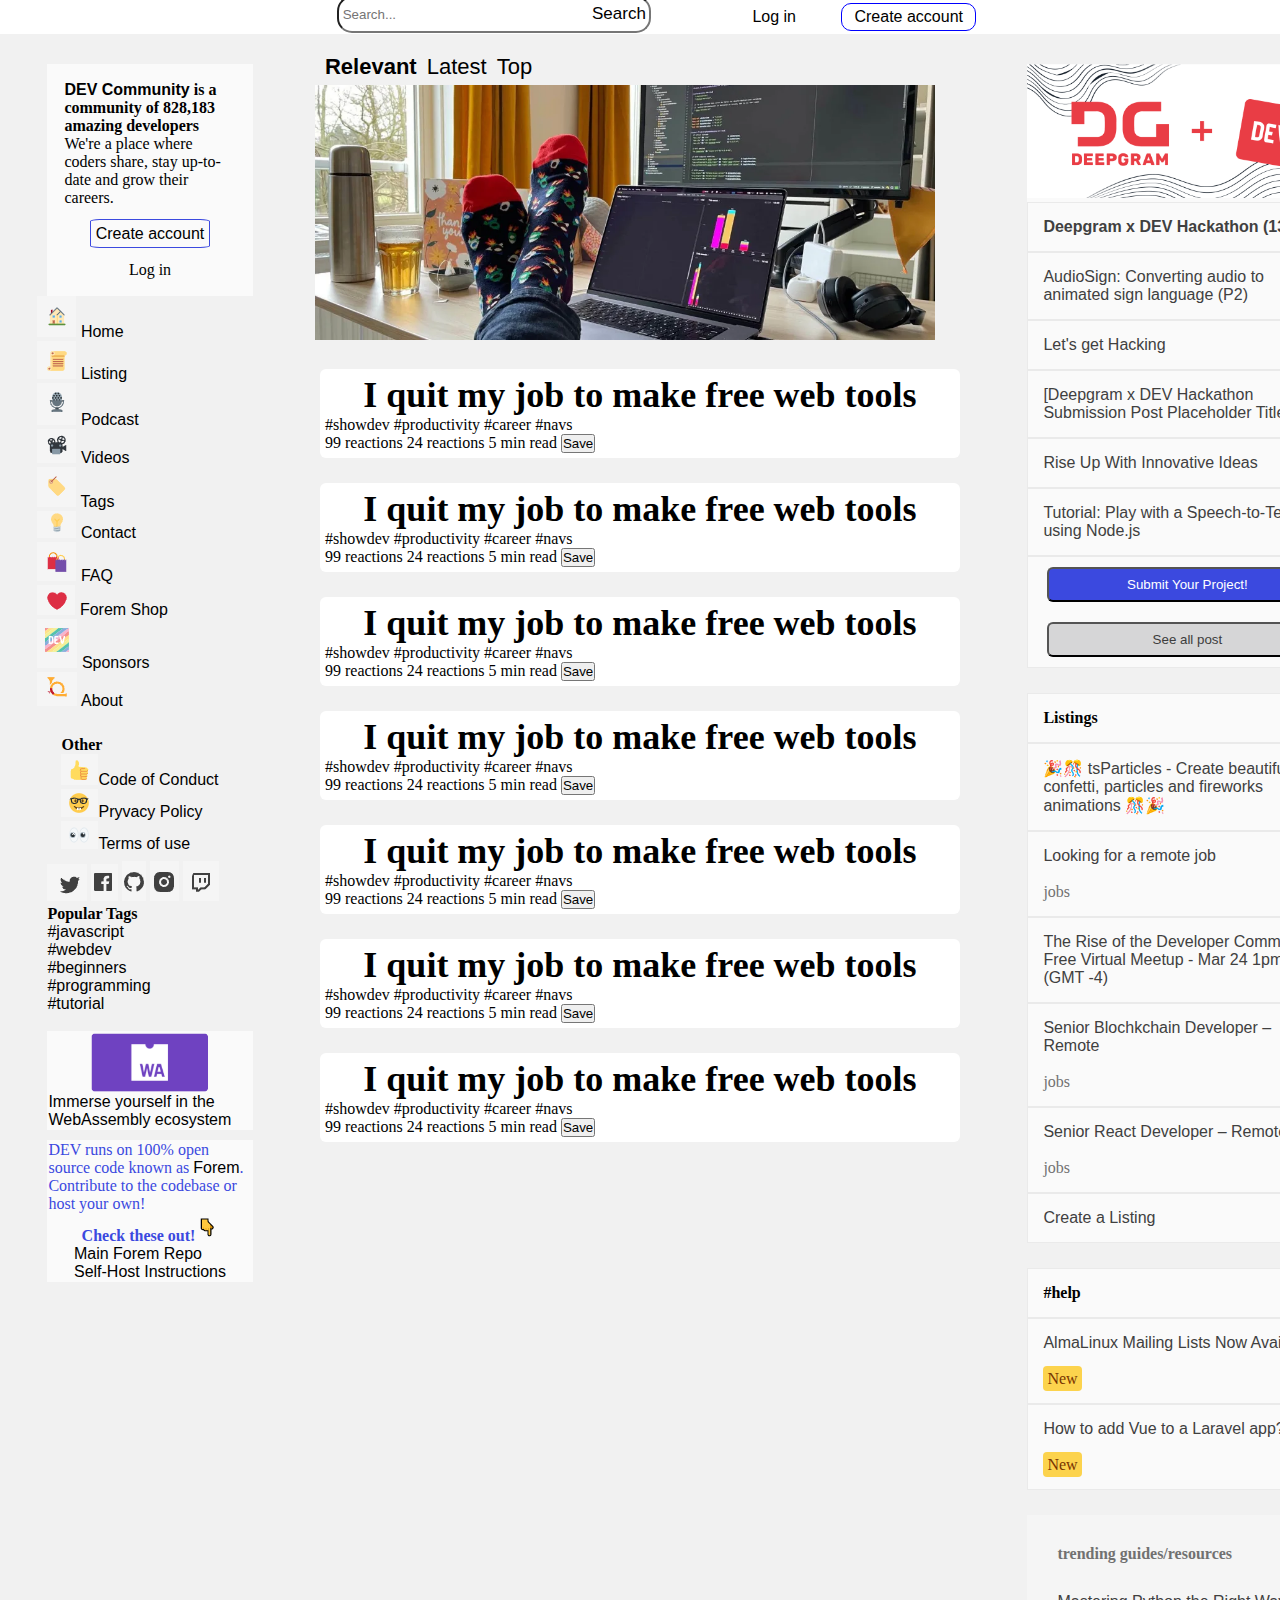
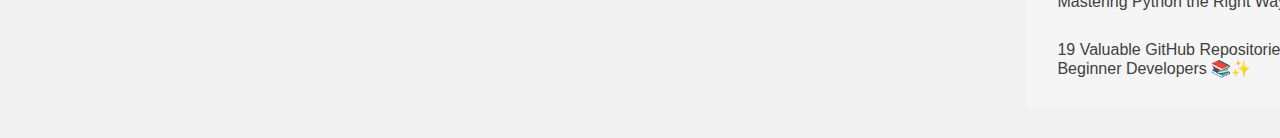
==== Reto_2/Reto_2/index.html @ 8e487f70 "Ultimo doc de reto" ====
<!DOCTYPE html>
<html lang="Es">

<head>
    <meta charset="UTF-8">
    <meta http-equiv="X-UA-Compatible" content="IE=edge">
    <meta name="viewport" content="width=device-width, initial-scale=1.0">
    <link rel="stylesheet" href="./css/styles.css">
    <title>Reto</title>
</head>

<body>
    <header> <!--Aron-->
        <div class="logo-header">
            <img src="https://dev-to-uploads.s3.amazonaws.com/uploads/logos/resized_logo_UQww2soKuUsjaOGNB38o.png" alt="">
        </div>
        <div class="search">
            <form action="#">
                <input type="text"
                    placeholder=" Search... "
                    name="search" >
                    <button type="submit">Search<i></i></button>
            </form>
        </div>
        <nav class="nav-menu">
            <ul>
                <li><a href="#">Log in</a></li>
                <li><a href="#">Create account</a></li>
            </ul>
        </nav>
    </header>
    <div id="alineacion">
        <aside>
            <!-- Daniel-->
    
            <div id="containerAsideIzq1">
                <p><b><a href="#">DEV Community</a> is a community of 828,183 amazing developers</b></p>
                <p>We're a place where coders share, stay up-to-date and grow their careers.</p>
                <br>
                <p><a class="buttonIzq1" href="#">Create account</a></p>
                <br>
                <p>Log in</p>
            </div>
    
            <div id="containerAsideIzq2">
                <ul>
                    <li><img src="./sass/img/casa.png" alt="img"> <a href="">Home</a></li>
                    <li><img src="./sass/img/listings.png" alt="img"> <a href="">Listing</a></li>
                    <li><img src="./sass/img/podcast.png" alt="img"> <a href="">Podcast</a></li>
                    <li><img src="./sass/img/video.png" alt="img"> <a href="">Videos</a></li>
                    <li><img src="./sass/img/Tags.png" alt="img"> <a href="">Tags</a></li>
                    <li><img src="./sass/img/FAQ.png" alt="img"> <a href="">Contact</a></li>
                    <li><img src="./sass/img/forem.png" alt="img"> <a href="">FAQ</a></li>
                    <li><img src="./sass/img/sponsors.png" alt="img"> <a href="">Forem Shop</a></li>
                    <li><img src="./sass/img/about.png" alt="img"> <a href="">Sponsors</a></li>
                    <li><img src="./sass/img/contact.png" alt="img"> <a href="">About</a></li>
                </ul>
            </div><br>
    
            <div id="containerAsideIzq3">
                <p><b>Other</b></p>
                <ul>
                    <li><img src="./sass/img/conduct.png" alt="img"><a href="#">Code of Conduct</a></li>
                    <li><img src="./sass/img/privacy.png" alt="img"><a href="#">Pryvacy Policy</a></li>
                    <li><img src="./sass/img/termsuse.png" alt="img"><a href="#">Terms of use</a></li>
                </ul>
            </div>
    
            <div>
                <img src="./sass/img/tw.png" alt="t">
                <img src="./sass/img/fb.png" alt="f">
                <img src="./sass/img/gh.png" alt="g">
                <img src="./sass/img/sc.png" alt="s">
                <img src="./sass/img/mg.png" alt="m">
            </div>
    
            <div id="containerAsideIzq4">
                <p><b>Popular Tags</b></p>
                <ul>
                    <li>#javascript</li>
                    <li>#webdev</li>
                    <li>#beginners</li>
                    <li>#programming</li>
                    <li>#tutorial</li>
                </ul><br>
            </div>
    
            <div id="containerAsideIzq5">
                <img src="./sass/img/wa.png" alt="wa" width="120px">
                <a href="#">Immerse yourself in the WebAssembly ecosystem 
                    <img src="https://a.slack-edge.com/production-standard-emoji-assets/13.0/google-large/2705.png" alt="">
                </a> 
            </div>
    
            <div id="containerAsideIzq6">
                <p>DEV runs on 100% open source code known as <a href="#">Forem</a>.
                    Contribute to the codebase or host your own!</p>
                <p><b>Check these out! <img src="./sass/img/manita_abajo.png" alt="img"></b></p>
                <ul>
                    <li><a href="#">Main Forem Repo</a></li>
                    <li><a href="#">Self-Host Instructions</a></li>
                </ul>
    
            </div>
    
        </aside>
    
        <main class="maincontainer">
            <!--Nestor-->
            <div class="nav2">
                <ul id="navmain">
                    <strong><li><a id="nav2" href="#">Relevant</a></li></strong>
                    <li><a id="nav2" href="#">Latest</a></li>
                    <li><a id="nav2" href="#">Top</a></li>
                </ul>
            </div>
            <div>
                <img src="./img/imgmain.webp" alt="main" width="620" height="255">
                <article class="article">
                    <h2>I quit my job to make free web tools </h2>
                    <p>#showdev #productivity #career #navs</p>
                    <span>99 reactions </span>
                    <span>24 reactions </span>
                    <span>5 min read </span>
                    <input type="submit" name="submit" value="Save">
                </article>
                <article class="article">
                    <h2>I quit my job to make free web tools </h2>
                    <p>#showdev #productivity #career #navs</p>
                    <span>99 reactions </span>
                    <span>24 reactions </span>
                    <span>5 min read </span>
                    <input type="submit" name="submit" value="Save">
                </article>
                <article class="article">
                    <h2>I quit my job to make free web tools </h2>
                    <p>#showdev #productivity #career #navs</p>
                    <span>99 reactions </span>
                    <span>24 reactions </span>
                    <span>5 min read </span>
                    <input type="submit" name="submit" value="Save">
                </article>
                <article class="article">
                    <h2>I quit my job to make free web tools </h2>
                    <p>#showdev #productivity #career #navs</p>
                    <span>99 reactions </span>
                    <span>24 reactions </span>
                    <span>5 min read </span>
                    <input type="submit" name="submit" value="Save">
                </article>
                <article class="article">
                    <h2>I quit my job to make free web tools </h2>
                    <p>#showdev #productivity #career #navs</p>
                    <span>99 reactions </span>
                    <span>24 reactions </span>
                    <span>5 min read </span>
                    <input type="submit" name="submit" value="Save">
                </article>
                <article class="article">
                    <h2>I quit my job to make free web tools </h2>
                    <p>#showdev #productivity #career #navs</p>
                    <span>99 reactions </span>
                    <span>24 reactions </span>
                    <span>5 min read </span>
                    <input type="submit" name="submit" value="Save">
                </article>
                <article class="article">
                    <h2>I quit my job to make free web tools </h2>
                    <p>#showdev #productivity #career #navs</p>
                    <span>99 reactions </span>
                    <span>24 reactions </span>
                    <span>5 min read </span>
                    <input type="submit" name="submit" value="Save">
                </article>
            </div>
        </main>
        <aside>  <!--Luis-->
            <div id="Side2">
                <div class="BlockM">
                    <div><img id="BlockImg" src="img/deepgram.png"></div>
                    <div class="TitleBox"><a class="Link" href="#">Deepgram x DEV Hackathon (13)</a></div>
                    <div class="SubPageBox"><a href="#" class="Link2">AudioSign: Converting audio to animated sign language (P2)</a></div>
                    <div class="SubPageBox"><a href="#" class="Link2">Let's get Hacking</a></div>
                    <div class="SubPageBox"><a href="#" class="Link2">[Deepgram x DEV Hackathon Submission Post Placeholder Title]</a></div>
                    <div class="SubPageBox"><a href="#" class="Link2">Rise Up With Innovative Ideas</a></div>
                    <div class="SubPageBox"><a href="#" class="Link2">Tutorial: Play with a Speech-to-Text API using Node.js</a></div>
                    <div id="Buttons">
                        <button class="BtnBlue" >Submit Your Project!</button> 
                        <button class="BtnGray" type="button">See all post</button> 
                    </div>
                </div>
    
                <div class="Space"></div>
                
                <div class="BlockM">
                    <div class="TitleBox">Listings</div>
                    <div class="SubPageBox"><a href="#" class="Link2">🎉🎊 tsParticles - Create beautiful confetti, particles and fireworks animations 🎊🎉</a></div>
                    <div class="SubPageBox"><a href="#" class="Link2">Looking for a remote job</a><br><br>jobs</div>
                    <div class="SubPageBox"><a href="#" class="Link2">The Rise of the Developer Community - Free Virtual Meetup - Mar 24 1pm ET (GMT -4)</a></div>
                    <div class="SubPageBox"><a href="#" class="Link2">Senior Blochkchain Developer – Remote</a><br><br>jobs</div>
                    <div class="SubPageBox"><a href="#" class="Link2">Senior React Developer – Remote</a><br><br>jobs</div>
                    <div class="SubPageBox"><a href="#" class="Link2">Create a Listing</a></div>
                </div>
    
                <div class="Space"></div>
    
                <div class="BlockM">
                    <div class="TitleBox">#help</div>
                    <div class="SubPageBox"><a href="#" class="Link2">AlmaLinux Mailing Lists Now Available!</a><br><br><span id="New">New</span></div>
                    <div class="SubPageBox"><a href="#" class="Link2">How to add Vue to a Laravel app?</a><br><br><span id="New">New</span></div>
                </div>
    
                <div class="Space"></div>
    
                <div class="BlockMT">
                    <div class="BoxT">trending guides/resources</div>
                    <div class="SubPageBoxT"><a href="#" class="Link2">Mastering Python the Right Way</a></div>
                    <div class="SubPageBoxT"><a href="#" class="Link2">19 Valuable GitHub Repositories for Beginner Developers 📚✨</a></div>
                </div>
            </div>
        </aside>
    

    </div>
    
</body>

</html>
---- Reto_2/Reto_2/css/styles.css ----
.maincontainer {
  margin: 5px;
  background-color: transparent;
  /*rgba(222, 216, 226, 0.733);*/
  width: 650px;
  padding: 10px;
}

h2 {
  font-size: 36px;
  text-align: center;
}

#navmain {
  display: -webkit-box;
  display: -ms-flexbox;
  display: flex;
  margin: 5px;
}

#nav2 {
  text-decoration: none;
  font-size: 22px;
  list-style: none;
  padding: 5px 5px 5px 5px;
}

#nav2:hover {
  color: blue;
}

.article {
  margin: 5px;
  padding: 5px;
  margin-top: 25px;
  /* border: 1px solid black;*/
  border-radius: 6px;
  background-color: white;
}

/* link principal */
/* Caja del titulo de la tabla */
/* Caja de links */
/* Caja de botones */
/* Recuadro NEW */
body {
  background-color: #f5f5f5;
}

#Side2 {
  width: 320px;
}

.BlockM {
  background-color: #fafafa;
}

.BlockMT {
  background-color: #f5f5f5;
  padding: 15px;
  color: #717171;
  font-size: 16;
}

.BoxT {
  background-color: #f5f5f5;
  padding: 15px;
  color: #717171;
  font-size: 16;
  font-weight: bold;
}

#BlockImg {
  width: 320px;
}

.Link {
  text-decoration: none;
  color: #404040;
}

.Link2 {
  text-decoration: none;
  color: #404040;
}

.Link2:hover {
  color: #3b49df;
}

.TitleBox {
  padding: 15px;
  font-size: 16;
  font-weight: bold;
  border: 1px solid #eaeaea;
}

.SubPageBox {
  padding: 15px;
  color: #717171;
  font-size: 16;
  border: 1px solid #eaeaea;
}

.SubPageBox:hover {
  background-color: white;
}

.SubPageBoxT {
  padding: 15px;
  font-size: 16;
}

.SubPageBoxT:hover {
  background-color: white;
}

#Buttons {
  height: 110px;
  display: -webkit-box;
  display: -ms-flexbox;
  display: flex;
  -ms-flex-wrap: wrap;
      flex-wrap: wrap;
  -webkit-box-align: center;
      -ms-flex-align: center;
          align-items: center;
  -webkit-box-pack: space-evenly;
      -ms-flex-pack: space-evenly;
          justify-content: space-evenly;
  border: 1px solid #eaeaea;
}

.BtnBlue {
  background-color: #3b49df;
  color: white;
  width: 280px;
  height: 35px;
  border-radius: 6px;
  outline: none;
}

.BtnGray {
  background-color: #d6d6d7;
  color: #3d3d3d;
  width: 280px;
  height: 35px;
  border-radius: 6px;
  outline: none;
}

.Space {
  width: 320px;
  height: 25px;
}

#New {
  color: #783501;
  background-color: #fcd34d;
  padding: 4px;
  border-radius: 4px;
}

aside {
  width: 205.141px;
  height: 100%;
  display: -webkit-box;
  display: -ms-flexbox;
  display: flex;
  -webkit-box-orient: vertical;
  -webkit-box-direction: normal;
      -ms-flex-direction: column;
          flex-direction: column;
  margin: 30px;
}

#containerAsideIzq1 {
  background-color: #fafafa;
  border: 1px solid #fafafa;
  padding: 16px;
  display: -webkit-box;
  display: -ms-flexbox;
  display: flex;
  -webkit-box-orient: vertical;
  -webkit-box-direction: normal;
      -ms-flex-direction: column;
          flex-direction: column;
  -webkit-box-align: center;
      -ms-flex-align: center;
          align-items: center;
  -webkit-box-pack: space-evenly;
      -ms-flex-pack: space-evenly;
          justify-content: space-evenly;
}

#asideIzq p:first-child {
  font-size: 20px;
  font-weight: 72px;
}

#asideIzq p:nth-child(2) {
  font-size: 16px;
  font-weight: 72px;
}

.buttonIzq1 {
  border: 1px solid #3b49df;
  padding: 5px;
  border-radius: 8%;
  text-align: center;
  margin: 5px;
}

.buttonIzq1:hover {
  color: white;
  background-color: #3b49df;
}

#containerAsideIzq2 ul li {
  list-style: none;
  text-decoration: none;
  color: rgba(0, 0, 0, 0);
  font-size: 16px;
}

#containerAsideIzq2 {
  position: relative;
  right: 10px;
}

#containerAsideIzq3 ul li {
  list-style: none;
  text-decoration: none;
  color: rgba(0, 0, 0, 0);
  font-size: 16px;
}

#containerAsideIzq3 {
  position: relative;
  right: 10px;
  margin: 8px auto;
}

#containerAsideIzq3 p {
  text-align: center;
}

#containerAsideIzq3 p {
  text-align: left;
}

#containerAsideIzq4 ul {
  display: -webkit-box;
  display: -ms-flexbox;
  display: flex;
  -webkit-box-orient: vertical;
  -webkit-box-direction: normal;
      -ms-flex-direction: column;
          flex-direction: column;
  -webkit-box-align: start;
      -ms-flex-align: start;
          align-items: flex-start;
  -webkit-box-pack: start;
      -ms-flex-pack: start;
          justify-content: flex-start;
}

#containerAsideIzq4 {
  text-align: left;
}

#containerAsideIzq5 {
  background-color: #fafafa;
  border: 1px solid #fafafa;
  display: -webkit-box;
  display: -ms-flexbox;
  display: flex;
  -webkit-box-orient: vertical;
  -webkit-box-direction: normal;
      -ms-flex-direction: column;
          flex-direction: column;
  -webkit-box-align: center;
      -ms-flex-align: center;
          align-items: center;
  font-size: 16px;
  color: #3b49df;
  background-color: #fafafa;
  border: 1px solid #fafafa;
}

#containerAsideIzq6 {
  display: -webkit-box;
  display: -ms-flexbox;
  display: flex;
  -webkit-box-orient: vertical;
  -webkit-box-direction: normal;
      -ms-flex-direction: column;
          flex-direction: column;
  -webkit-box-align: center;
      -ms-flex-align: center;
          align-items: center;
  font-size: 16px;
  color: #3b49df;
  background-color: #fafafa;
  border: 1px solid #fafafa;
  margin-top: 10px;
}

/* Style the submit button */
* {
  padding: 0;
  margin: 0;
  text-decoration: none;
  list-style: none;
}

body {
  background-color: rgba(235, 235, 235, 0.705);
}

a {
  font-family: "Roboto", sans-serif;
  color: black;
}

li {
  font-family: "Roboto", sans-serif;
  color: black;
}

header {
  background-color: white;
  display: -webkit-box;
  display: -ms-flexbox;
  display: flex;
  -webkit-box-pack: justify;
      -ms-flex-pack: justify;
          justify-content: space-between;
  -webkit-box-align: center;
      -ms-flex-align: center;
          align-items: center;
  padding: .5rem 2rem;
}

.nav-menu ul {
  display: -webkit-box;
  display: -ms-flexbox;
  display: flex;
  -webkit-box-align: center;
      -ms-flex-align: center;
          align-items: center;
  color: green;
}

.nav-menu li {
  margin-right: 1.5rem;
  color: white;
  position: absolute;
  right: 460px;
}

.nav-menu li:last-child {
  background-color: white;
  border: 1px solid blue;
  color: blue;
  padding: .25rem .75rem;
  border-radius: 10px;
  position: absolute;
  right: 280px;
}

.nav-menu li:last-child:hover {
  background: transparent;
  border: 2px solid blue;
}

.nav-menu a:hover {
  color: white;
  background-color: blue;
  border-radius: 15%;
}

.logo-header img {
  width: 50px;
  position: relative;
  left: 250px;
  bottom: 3px;
}

.search {
  margin: 7px;
  position: absolute;
  left: 80px;
}

.search input[type=text] {
  width: 310px;
  height: 33px;
  border-radius: 15px;
  position: relative;
  left: 250px;
  bottom: 3px;
}

.search button {
  width: 20%;
  height: 40px;
  padding: 15px;
  background: transparent;
  position: absolute;
  left: 490px;
  bottom: 7px;
  font-size: 17px;
  border: none;
  cursor: pointer;
  border-radius: 14px;
}

.search button:hover {
  background: transparent;
  color: blue;
}

#alineacion {
  display: -webkit-box;
  display: -ms-flexbox;
  display: flex;
  -webkit-box-orient: horizontal;
  -webkit-box-direction: normal;
      -ms-flex-direction: row;
          flex-direction: row;
  -webkit-box-pack: space-evenly;
      -ms-flex-pack: space-evenly;
          justify-content: space-evenly;
}

@media (min-width: 768px) and (max-width: 1240px) {
  body {
    background-color: black;
  }
}
/*# sourceMappingURL=styles.css.map */
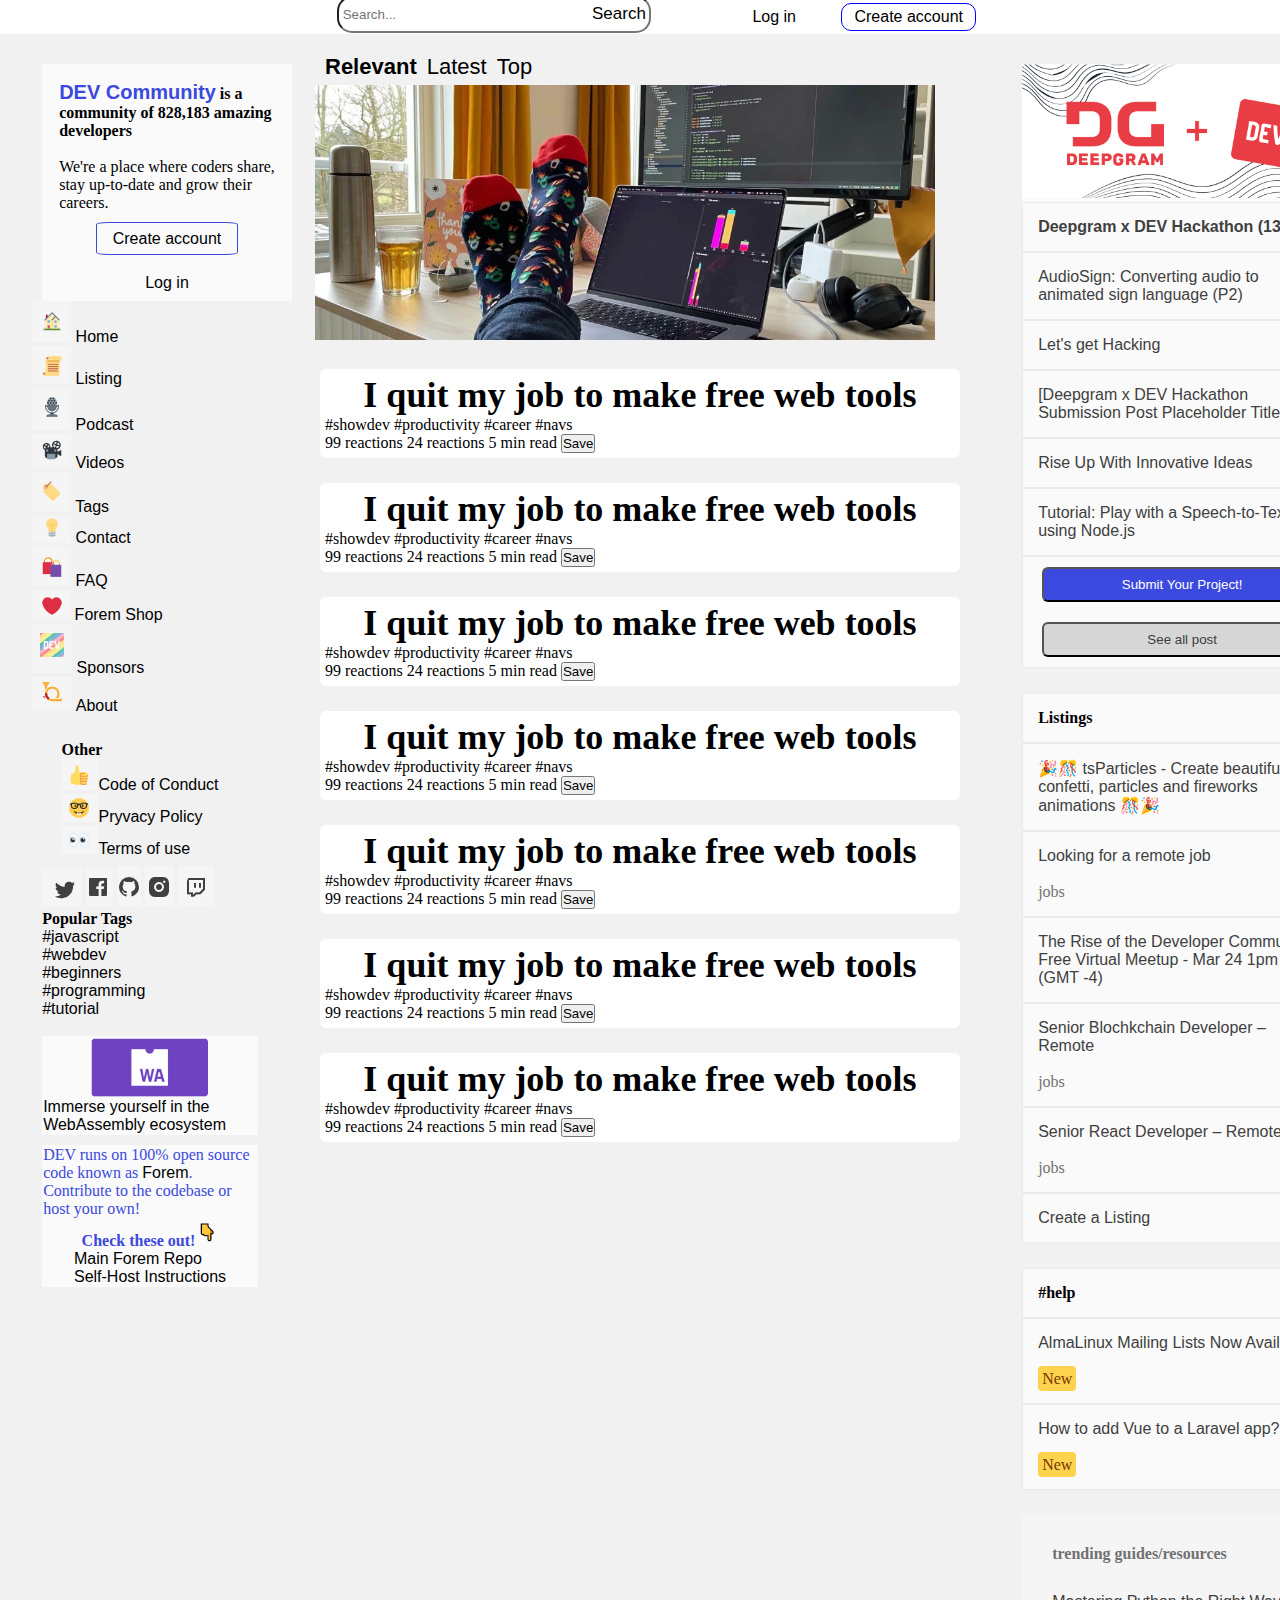
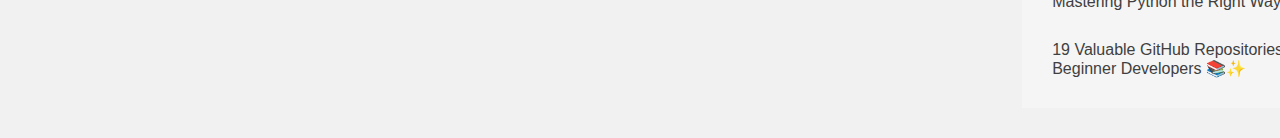
==== commit 053de61a: "se termina el primer cuadro del aside izq" ====
--- a/Reto_2/Reto_2/index.html
+++ b/Reto_2/Reto_2/index.html
@@ -34,12 +34,13 @@
             <!-- Daniel-->
     
             <div id="containerAsideIzq1">
-                <p><b><a href="#">DEV Community</a> is a community of 828,183 amazing developers</b></p>
+                <p><b><a class="dev" href="#">DEV Community</a> is a community of 828,183 amazing developers</b></p>
+                <br>
                 <p>We're a place where coders share, stay up-to-date and grow their careers.</p>
                 <br>
                 <p><a class="buttonIzq1" href="#">Create account</a></p>
                 <br>
-                <p>Log in</p>
+                <p class="login"><a href="#">Log in</a></p>
             </div>
     
             <div id="containerAsideIzq2">
--- a/Reto_2/Reto_2/css/styles.css
+++ b/Reto_2/Reto_2/css/styles.css
@@ -162,7 +162,7 @@
 }
 
 aside {
-  width: 205.141px;
+  width: 215.703px;
   height: 100%;
   display: -webkit-box;
   display: -ms-flexbox;
@@ -181,6 +181,9 @@
   display: -webkit-box;
   display: -ms-flexbox;
   display: flex;
+  width: 215.703px;
+  height: 203px;
+  font-size: 16px;
   -webkit-box-orient: vertical;
   -webkit-box-direction: normal;
       -ms-flex-direction: column;
@@ -193,27 +196,42 @@
           justify-content: space-evenly;
 }
 
-#asideIzq p:first-child {
+.dev {
+  color: rgb(59, 73, 223);
   font-size: 20px;
-  font-weight: 72px;
-}
-
-#asideIzq p:nth-child(2) {
-  font-size: 16px;
-  font-weight: 72px;
+  font-weight:200px;
 }
 
 .buttonIzq1 {
+  width: 215.703px;
   border: 1px solid #3b49df;
-  padding: 5px;
+  padding-left: 16px;
+  padding-right: 16px;
+  padding-bottom: 7px;
+  padding-top: 7px;
   border-radius: 8%;
   text-align: center;
-  margin: 5px;
+  font-size: 16px;
+  font-weight: 200px;
 }
 
 .buttonIzq1:hover {
   color: white;
   background-color: #3b49df;
+  text-decoration: underline;
+}
+
+.login{
+  padding: 8px 16px;
+  font-size: 16px;
+  font-weight: 400px; 
+}
+.login:hover {
+background-color: rgba(59,73,223,0.1);
+text-decoration: underline;
+width: 200px;
+text-align: center;
+border-radius: 8px;
 }
 
 #containerAsideIzq2 ul li {
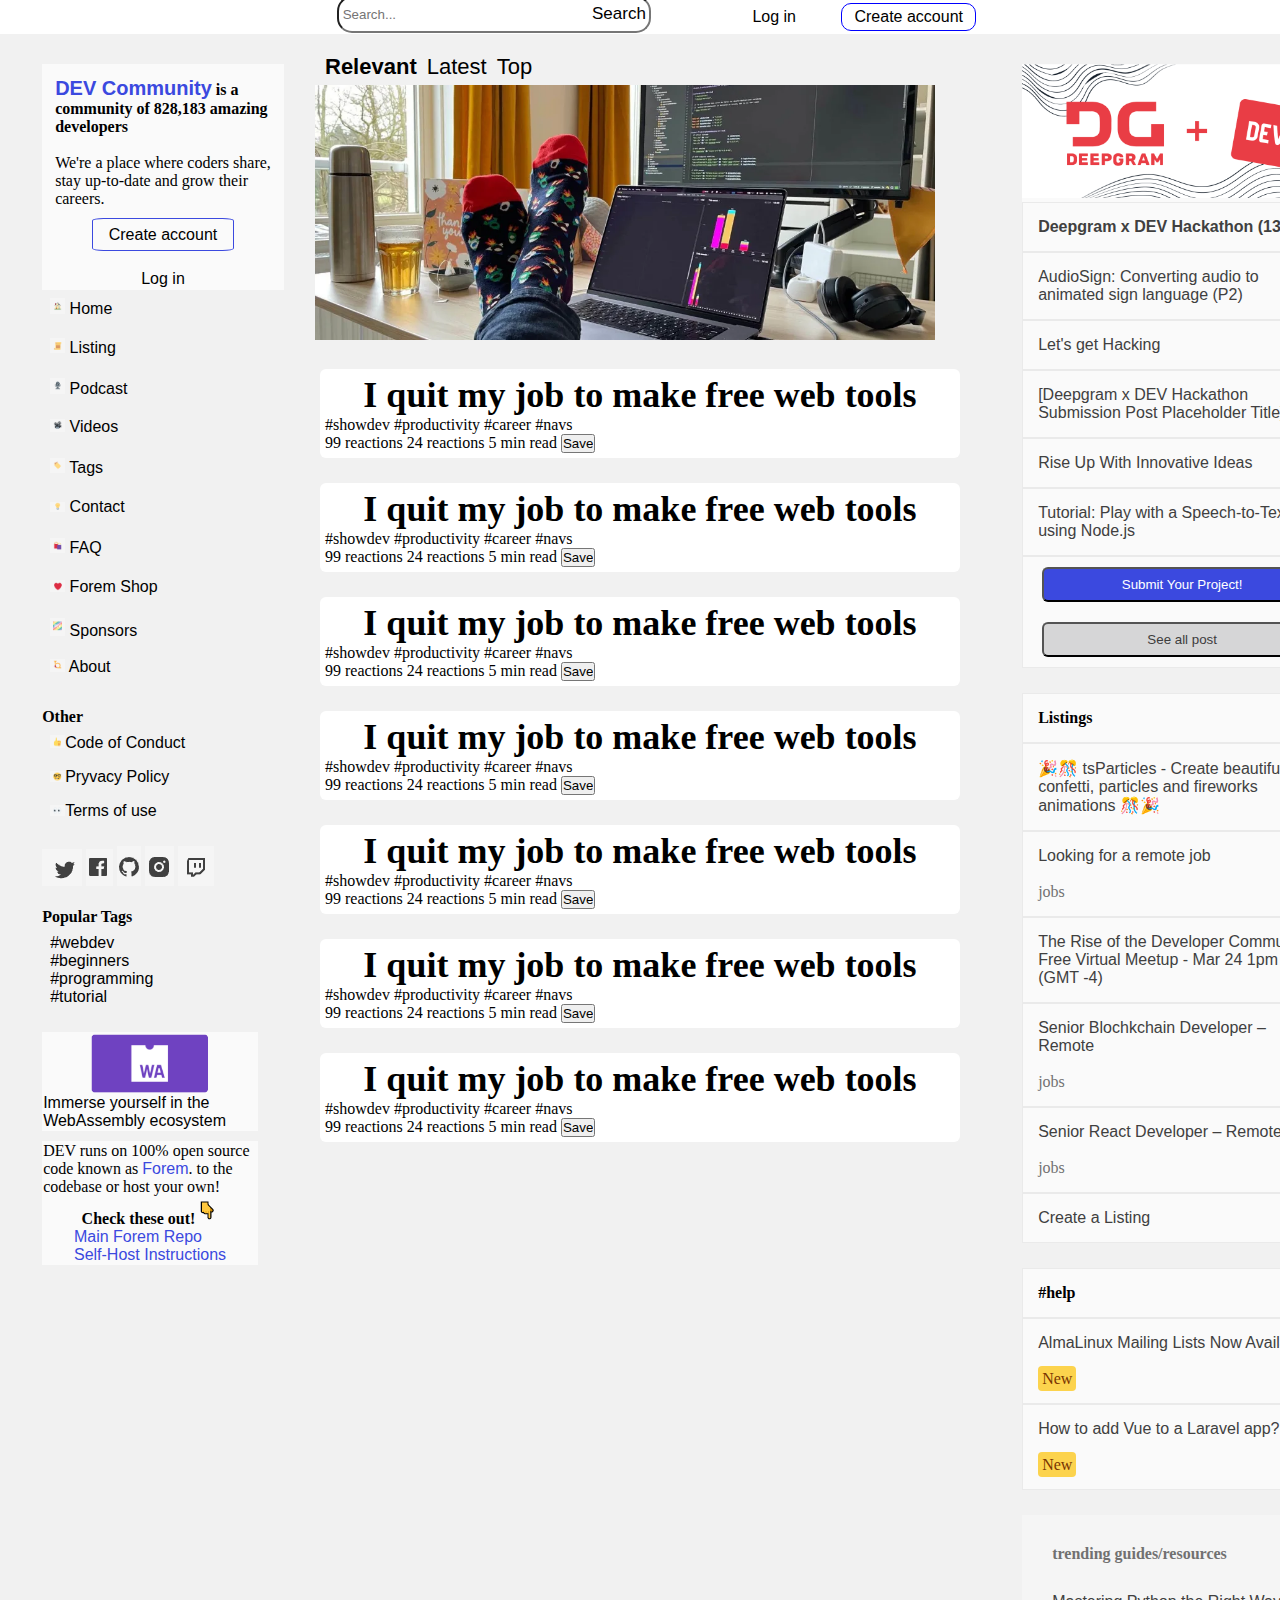
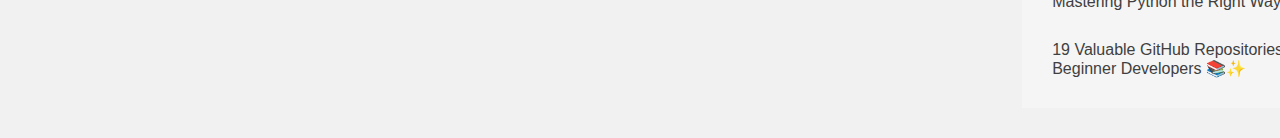
==== commit 2dcb4ebd: "se termina el aside izquierdo" ====
--- a/Reto_2/Reto_2/index.html
+++ b/Reto_2/Reto_2/index.html
@@ -56,7 +56,8 @@
                     <li><img src="./sass/img/about.png" alt="img"> <a href="">Sponsors</a></li>
                     <li><img src="./sass/img/contact.png" alt="img"> <a href="">About</a></li>
                 </ul>
-            </div><br>
+            </div>
+            <br>
     
             <div id="containerAsideIzq3">
                 <p><b>Other</b></p>
@@ -66,36 +67,38 @@
                     <li><img src="./sass/img/termsuse.png" alt="img"><a href="#">Terms of use</a></li>
                 </ul>
             </div>
-    
-            <div>
-                <img src="./sass/img/tw.png" alt="t">
-                <img src="./sass/img/fb.png" alt="f">
-                <img src="./sass/img/gh.png" alt="g">
-                <img src="./sass/img/sc.png" alt="s">
-                <img src="./sass/img/mg.png" alt="m">
-            </div>
+            <br>
+    
+            <div id="contacto">
+                <a href=""><img src="./sass/img/tw.png" alt="tw"></a>
+                <a href=""><img src="./sass/img/fb.png" alt="f"></a>
+                <a href=""><img src="./sass/img/gh.png" alt="g"></a>
+                <a href=""><img src="./sass/img/sc.png" alt="s"></a>
+                <a href=""><img src="./sass/img/mg.png" alt="m"></a>
+            </div>
+            <br>
     
             <div id="containerAsideIzq4">
                 <p><b>Popular Tags</b></p>
                 <ul>
-                    <li>#javascript</li>
-                    <li>#webdev</li>
-                    <li>#beginners</li>
-                    <li>#programming</li>
-                    <li>#tutorial</li>
+                    <li><a href=""#javascript></a></li>
+                    <li><a href="">#webdev</a></li>
+                    <li><a href="">#beginners</a></li>
+                    <li><a href="">#programming</a></li>
+                    <li><a href="">#tutorial</a></li>
                 </ul><br>
             </div>
     
             <div id="containerAsideIzq5">
                 <img src="./sass/img/wa.png" alt="wa" width="120px">
                 <a href="#">Immerse yourself in the WebAssembly ecosystem 
-                    <img src="https://a.slack-edge.com/production-standard-emoji-assets/13.0/google-large/2705.png" alt="">
+                    <img src="https://a.slack-edge.com/production-standard-emoji-assets/13.0/google-large/2705.png" alt="" width="15px">
                 </a> 
             </div>
     
             <div id="containerAsideIzq6">
                 <p>DEV runs on 100% open source code known as <a href="#">Forem</a>.
-                    Contribute to the codebase or host your own!</p>
+                    to the codebase or host your own!</p>
                 <p><b>Check these out! <img src="./sass/img/manita_abajo.png" alt="img"></b></p>
                 <ul>
                     <li><a href="#">Main Forem Repo</a></li>
--- a/Reto_2/Reto_2/css/styles.css
+++ b/Reto_2/Reto_2/css/styles.css
@@ -177,12 +177,12 @@
 #containerAsideIzq1 {
   background-color: #fafafa;
   border: 1px solid #fafafa;
-  padding: 16px;
+  padding: 12px;
   display: -webkit-box;
   display: -ms-flexbox;
   display: flex;
   width: 215.703px;
-  height: 203px;
+  height: 200px;
   font-size: 16px;
   -webkit-box-orient: vertical;
   -webkit-box-direction: normal;
@@ -204,7 +204,7 @@
 
 .buttonIzq1 {
   width: 215.703px;
-  border: 1px solid #3b49df;
+  border: 1.5px solid #3b49df;
   padding-left: 16px;
   padding-right: 16px;
   padding-bottom: 7px;
@@ -229,45 +229,69 @@
 .login:hover {
 background-color: rgba(59,73,223,0.1);
 text-decoration: underline;
-width: 200px;
+width: 111px;
 text-align: center;
 border-radius: 8px;
 }
 
 #containerAsideIzq2 ul li {
+  width: 215.703px;
+  height: 24px;
+  padding: 8px;
   list-style: none;
   text-decoration: none;
   color: rgba(0, 0, 0, 0);
   font-size: 16px;
-}
-
-#containerAsideIzq2 {
-  position: relative;
-  right: 10px;
-}
+  text-align: left;
+}
+
+#containerAsideIzq2 ul li img{
+width: 15px;
+margin: 0px left;
+background-color: transparent;
+
+
+}
+
+#containerAsideIzq2 ul li:hover {
+  background-color: rgba(59,73,223,0.1);
+  text-decoration: underline;
+  width: 245.703px;
+  text-align: left;
+  }
 
 #containerAsideIzq3 ul li {
   list-style: none;
   text-decoration: none;
   color: rgba(0, 0, 0, 0);
   font-size: 16px;
-}
-
-#containerAsideIzq3 {
-  position: relative;
-  right: 10px;
-  margin: 8px auto;
-}
-
-#containerAsideIzq3 p {
-  text-align: center;
-}
-
-#containerAsideIzq3 p {
+  padding: 8px;
   text-align: left;
 }
 
+#containerAsideIzq3 ul li img{
+  width: 15px;
+  margin: 0px left;
+  background-color: transparent;
+}
+
+#containerAsideIzq3 ul li:hover {
+  background-color: rgba(59,73,223,0.1);
+  text-decoration: underline;
+  width: 245.703px;
+  text-align: left;
+  }
+
+  #contacto img:hover{
+    border: 5px solid rgba(59,73,223,0.2);
+    margin-bottom: 3px;
+
+  }
+
+
 #containerAsideIzq4 ul {
+  font-size: 16px;
+  padding: 8px;
   display: -webkit-box;
   display: -ms-flexbox;
   display: flex;
@@ -283,9 +307,14 @@
           justify-content: flex-start;
 }
 
-#containerAsideIzq4 {
+#containerAsideIzq4 ul li:hover{
+  background-color: rgba(59,73,223,0.1);
+  text-decoration: underline;
+  width: 245.703px;
   text-align: left;
 }
+
+
 
 #containerAsideIzq5 {
   background-color: #fafafa;
@@ -318,10 +347,14 @@
       -ms-flex-align: center;
           align-items: center;
   font-size: 16px;
-  color: #3b49df;
+  color: black;
   background-color: #fafafa;
   border: 1px solid #fafafa;
   margin-top: 10px;
+}
+
+#containerAsideIzq6 a{
+color: rgb(59, 73, 223);
 }
 
 /* Style the submit button */
